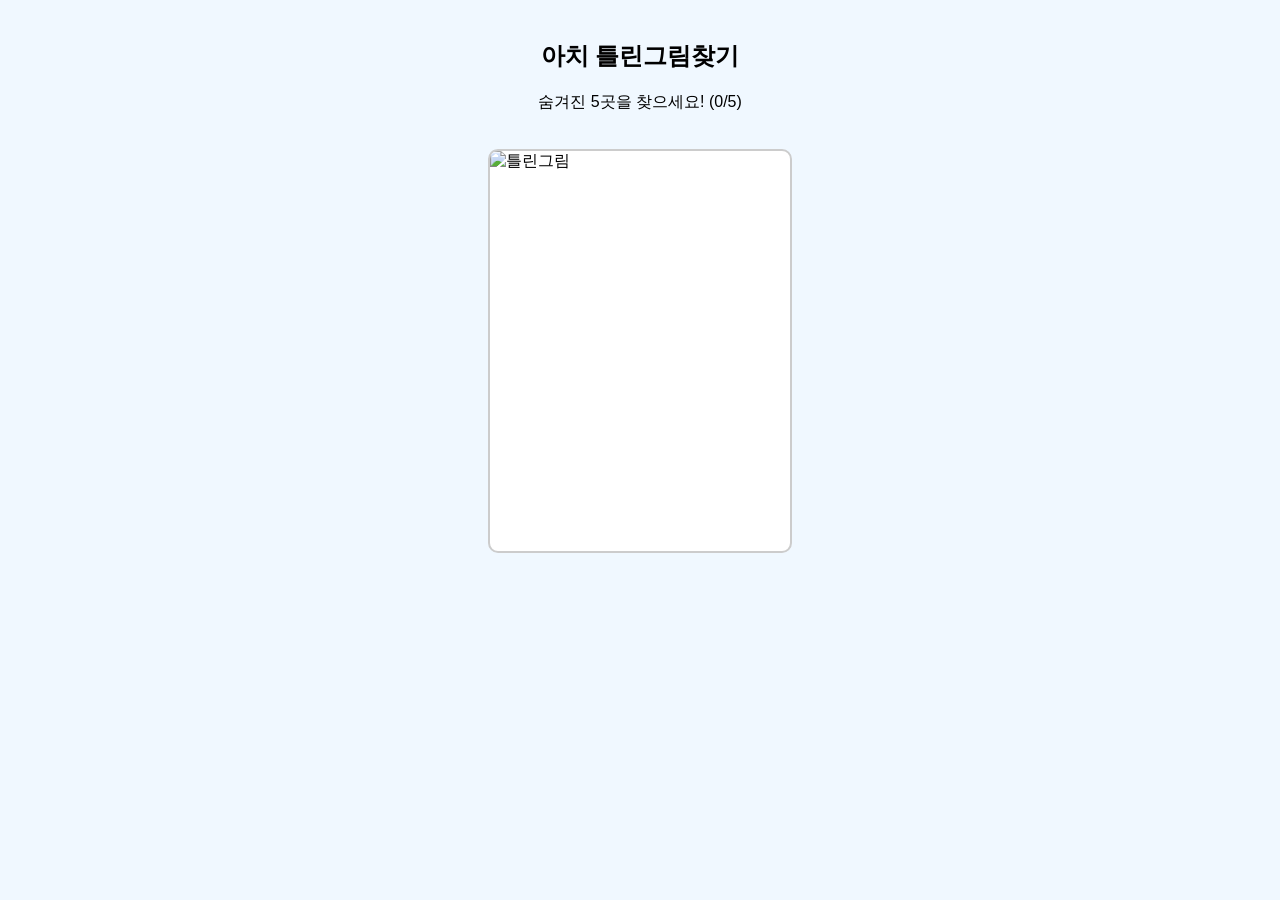
==== donghae.html @ fc016083 "Create donghae.html" ====
<!DOCTYPE html>
<html lang="ko">
<head>
    <meta charset="UTF-8">
    <title>동해 미션</title>
    <link rel="stylesheet" href="css/style.css">
</head>
<body>
    <div class="mission-header">
        <h2>아치 틀린그림찾기</h2>
        <p>숨겨진 5곳을 찾으세요! (<span id="score">0</span>/5)</p>
    </div>
    <div class="game-board diff-board" id="board">
        <img src="assets/archi.png" alt="틀린그림">
    </div>
    <script src="js/progress.js"></script>
    <script src="js/donghae.js"></script>
</body>
</html>
---- css/style.css ----
/* 공통 스타일 */
body { font-family: sans-serif; background: #f0f8ff; margin: 0; padding: 20px; display: flex; flex-direction: column; align-items: center; user-select: none; }
h1 { color: #004b87; }
.mission-header { text-align: center; margin-bottom: 20px; }
.btn { padding: 10px 20px; background: #004b87; color: white; text-decoration: none; border-radius: 5px; font-weight: bold; cursor: pointer; border: none; }

/* 허브(지도) 스타일 */
.map-container { position: relative; width: 300px; height: 400px; background: #e0f0ff; border: 2px solid #004b87; border-radius: 10px; margin-top: 20px; }
.pin { position: absolute; width: 60px; height: 30px; background: white; border: 2px solid #004b87; border-radius: 15px; text-align: center; line-height: 26px; cursor: pointer; font-size: 14px; font-weight: bold; text-decoration: none; color: black; }
.pin.done { background: #004b87; color: white; }
#pin-seohae { top: 100px; left: 30px; }
#pin-donghae { top: 80px; right: 30px; }
#pin-jungbu { top: 160px; left: 100px; }
#pin-namhae { bottom: 80px; left: 120px; }
#pin-jeju { bottom: 20px; left: 80px; }

/* 공통 게임 보드 */
.game-board { position: relative; background: white; border: 2px solid #ccc; border-radius: 10px; overflow: hidden; }

/* 중부: 카드 짝맞추기 */
.grid-jungbu { display: grid; grid-template-columns: repeat(4, 1fr); gap: 10px; padding: 10px; }
.card { width: 70px; height: 100px; background: #004b87; cursor: pointer; border-radius: 5px; background-image: url('../assets/archi.png'); background-size: cover; display: flex; justify-content: center; align-items: center; }
.card img { width: 100%; height: 100%; display: none; }
.card.flipped { background: white; }
.card.flipped img { display: block; }

/* 서해: 두더지 잡기 */
.grid-seohae { display: grid; grid-template-columns: repeat(3, 1fr); gap: 10px; padding: 10px; width: 300px; height: 300px; }
.hole { background: #ddd; border-radius: 50%; position: relative; cursor: pointer; overflow: hidden; }
.mole { width: 100%; height: 100%; background-size: contain; background-repeat: no-repeat; background-position: center; position: absolute; bottom: -100%; transition: bottom 0.2s; pointer-events: none; }
.mole.up { bottom: 0; pointer-events: auto; }

/* 남해: 퍼즐 맞추기 */
.grid-namhae { display: grid; grid-template-columns: repeat(3, 1fr); width: 300px; height: 300px; border: 2px solid #333; }
.puzzle-piece { width: 100px; height: 100px; background-image: url('../assets/archi.png'); background-size: 300px 300px; cursor: pointer; box-sizing: border-box; border: 1px solid white; }
.puzzle-piece.selected { border: 3px solid red; z-index: 10; }

/* 제주: 낙하물 받기 */
.catch-board { width: 300px; height: 400px; position: relative; background: #e0f7fa; }
.basket { width: 60px; height: 40px; background: #004b87; position: absolute; bottom: 10px; left: 120px; border-radius: 0 0 10px 10px; }
.falling-item { width: 30px; height: 30px; position: absolute; font-size: 24px; text-align: center; line-height: 30px; }

/* 동해: 틀린그림찾기 */
.diff-board { width: 300px; height: 400px; cursor: crosshair; }
.diff-board img { width: 100%; height: 100%; pointer-events: none; }
.marker { position: absolute; width: 30px; height: 30px; border: 3px solid red; border-radius: 50%; transform: translate(-50%, -50%); pointer-events: none; }
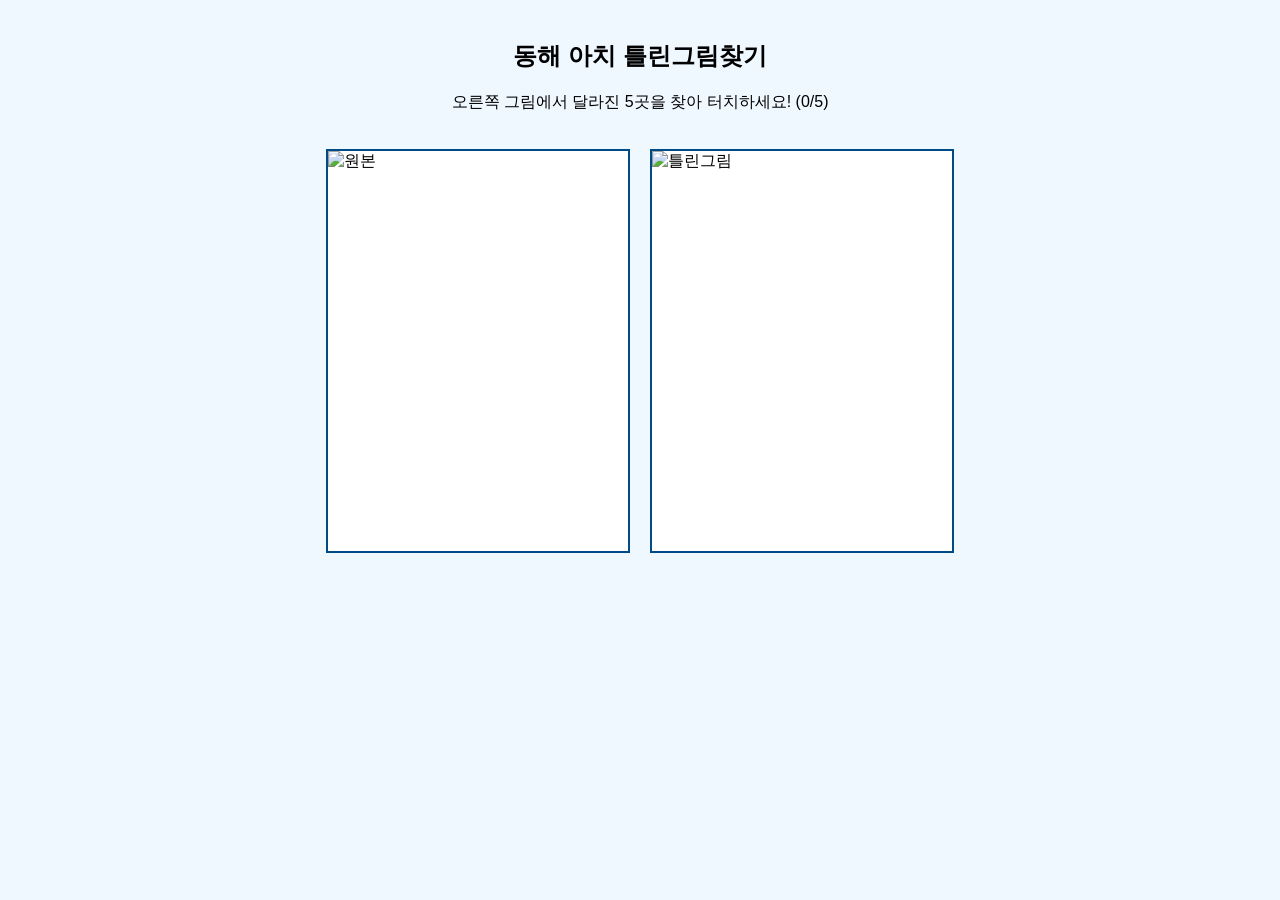
==== commit cd9ab86a: "Update donghae.html" ====
--- a/donghae.html
+++ b/donghae.html
@@ -7,11 +7,16 @@
 </head>
 <body>
     <div class="mission-header">
-        <h2>아치 틀린그림찾기</h2>
-        <p>숨겨진 5곳을 찾으세요! (<span id="score">0</span>/5)</p>
+        <h2>동해 아치 틀린그림찾기</h2>
+        <p>오른쪽 그림에서 달라진 5곳을 찾아 터치하세요! (<span id="score">0</span>/5)</p>
     </div>
-    <div class="game-board diff-board" id="board">
-        <img src="assets/archi.png" alt="틀린그림">
+    <div class="diff-container">
+        <div class="diff-board">
+            <img src="assets/donghae_archi_1.png" alt="원본">
+        </div>
+        <div class="diff-board target" id="board">
+            <img src="assets/donghae_archi_2.png" alt="틀린그림">
+        </div>
     </div>
     <script src="js/progress.js"></script>
     <script src="js/donghae.js"></script>
--- a/css/style.css
+++ b/css/style.css
@@ -14,33 +14,38 @@
 #pin-namhae { bottom: 80px; left: 120px; }
 #pin-jeju { bottom: 20px; left: 80px; }
 
-/* 공통 게임 보드 */
-.game-board { position: relative; background: white; border: 2px solid #ccc; border-radius: 10px; overflow: hidden; }
+/* 서해: 소금빵 두더지 잡기 & 서해 아치 망치 */
+.grid-seohae { display: grid; grid-template-columns: repeat(3, 1fr); gap: 10px; padding: 10px; width: 300px; height: 300px; border: 2px solid #004b87; background: #fff; cursor: none; overflow: hidden; position: relative;}
+.hole { background: #ddd; border-radius: 50%; position: relative; overflow: hidden; }
+.mole { width: 100%; height: 100%; background-size: cover; background-repeat: no-repeat; background-position: center; position: absolute; bottom: -100%; transition: bottom 0.2s; pointer-events: none; }
+.mole.up { bottom: 0; pointer-events: auto; cursor: none; }
+#hammer { position: absolute; width: 80px; height: 80px; background-image: url('../assets/seohae_archi.png'); background-size: contain; background-repeat: no-repeat; pointer-events: none; z-index: 9999; display: none; transform-origin: bottom left; margin-top: -40px; margin-left: -20px; }
+.hit-animation { animation: smash 0.15s ease-out; }
+@keyframes smash { 0% { transform: rotate(0deg); } 50% { transform: rotate(-60deg); } 100% { transform: rotate(0deg); } }
 
-/* 중부: 카드 짝맞추기 */
-.grid-jungbu { display: grid; grid-template-columns: repeat(4, 1fr); gap: 10px; padding: 10px; }
-.card { width: 70px; height: 100px; background: #004b87; cursor: pointer; border-radius: 5px; background-image: url('../assets/archi.png'); background-size: cover; display: flex; justify-content: center; align-items: center; }
-.card img { width: 100%; height: 100%; display: none; }
-.card.flipped { background: white; }
-.card.flipped img { display: block; }
+/* 동해: 2분할 틀린그림찾기 */
+.diff-container { display: flex; gap: 20px; justify-content: center; max-width: 100%; flex-wrap: wrap; }
+.diff-board { width: 300px; height: 400px; position: relative; border: 2px solid #004b87; background: white; overflow: hidden; }
+.diff-board img { width: 100%; height: 100%; object-fit: contain; pointer-events: none; }
+.diff-board.target { cursor: crosshair; }
+.marker { position: absolute; width: 40px; height: 40px; border: 4px solid #ff4757; border-radius: 50%; transform: translate(-50%, -50%); pointer-events: none; }
 
-/* 서해: 두더지 잡기 */
-.grid-seohae { display: grid; grid-template-columns: repeat(3, 1fr); gap: 10px; padding: 10px; width: 300px; height: 300px; }
-.hole { background: #ddd; border-radius: 50%; position: relative; cursor: pointer; overflow: hidden; }
-.mole { width: 100%; height: 100%; background-size: contain; background-repeat: no-repeat; background-position: center; position: absolute; bottom: -100%; transition: bottom 0.2s; pointer-events: none; }
-.mole.up { bottom: 0; pointer-events: auto; }
-
-/* 남해: 퍼즐 맞추기 */
+/* 남해: 남해 아치 퍼즐 맞추기 */
 .grid-namhae { display: grid; grid-template-columns: repeat(3, 1fr); width: 300px; height: 300px; border: 2px solid #333; }
-.puzzle-piece { width: 100px; height: 100px; background-image: url('../assets/archi.png'); background-size: 300px 300px; cursor: pointer; box-sizing: border-box; border: 1px solid white; }
+.puzzle-piece { width: 100px; height: 100px; background-image: url('../assets/namhae_archi.png'); background-size: 300px 300px; cursor: pointer; box-sizing: border-box; border: 1px solid white; }
 .puzzle-piece.selected { border: 3px solid red; z-index: 10; }
 
-/* 제주: 낙하물 받기 */
-.catch-board { width: 300px; height: 400px; position: relative; background: #e0f7fa; }
-.basket { width: 60px; height: 40px; background: #004b87; position: absolute; bottom: 10px; left: 120px; border-radius: 0 0 10px 10px; }
+/* 제주: 제주 아치 바구니 낙하물 받기 */
+.catch-board { width: 300px; height: 400px; position: relative; background: #e0f7fa; border: 2px solid #004b87; overflow: hidden; cursor: none; }
+.basket { width: 80px; height: 80px; background-image: url('../assets/jeju_archi.png'); background-size: contain; background-position: bottom center; background-repeat: no-repeat; position: absolute; bottom: 0; left: 110px; }
 .falling-item { width: 30px; height: 30px; position: absolute; font-size: 24px; text-align: center; line-height: 30px; }
 
-/* 동해: 틀린그림찾기 */
-.diff-board { width: 300px; height: 400px; cursor: crosshair; }
-.diff-board img { width: 100%; height: 100%; pointer-events: none; }
-.marker { position: absolute; width: 30px; height: 30px; border: 3px solid red; border-radius: 50%; transform: translate(-50%, -50%); pointer-events: none; }
+/* 중부: 5지역 아치 카드 10장 짝맞추기 */
+.grid-jungbu { display: grid; grid-template-columns: repeat(5, 1fr); gap: 10px; padding: 10px; max-width: 500px; margin: 0 auto; }
+.card { width: 70px; height: 100px; background: #004b87; cursor: pointer; border-radius: 5px; display: flex; justify-content: center; align-items: center; position: relative; border: 2px solid #004b87; }
+/* 카드 뒷면 무늬 (원하시는 이미지나 기본 색상) */
+.card::before { content: ""; position: absolute; width: 100%; height: 100%; background-image: url('../assets/jungbu_archi.png'); background-size: cover; opacity: 0.3; }
+.card-face { width: 100%; height: 100%; background-size: contain; background-repeat: no-repeat; background-position: center; border-radius: 5px; display: none; background-color: white; z-index: 2; }
+.card.flipped::before { display: none; }
+.card.flipped { background: white; }
+.card.flipped .card-face { display: block; }
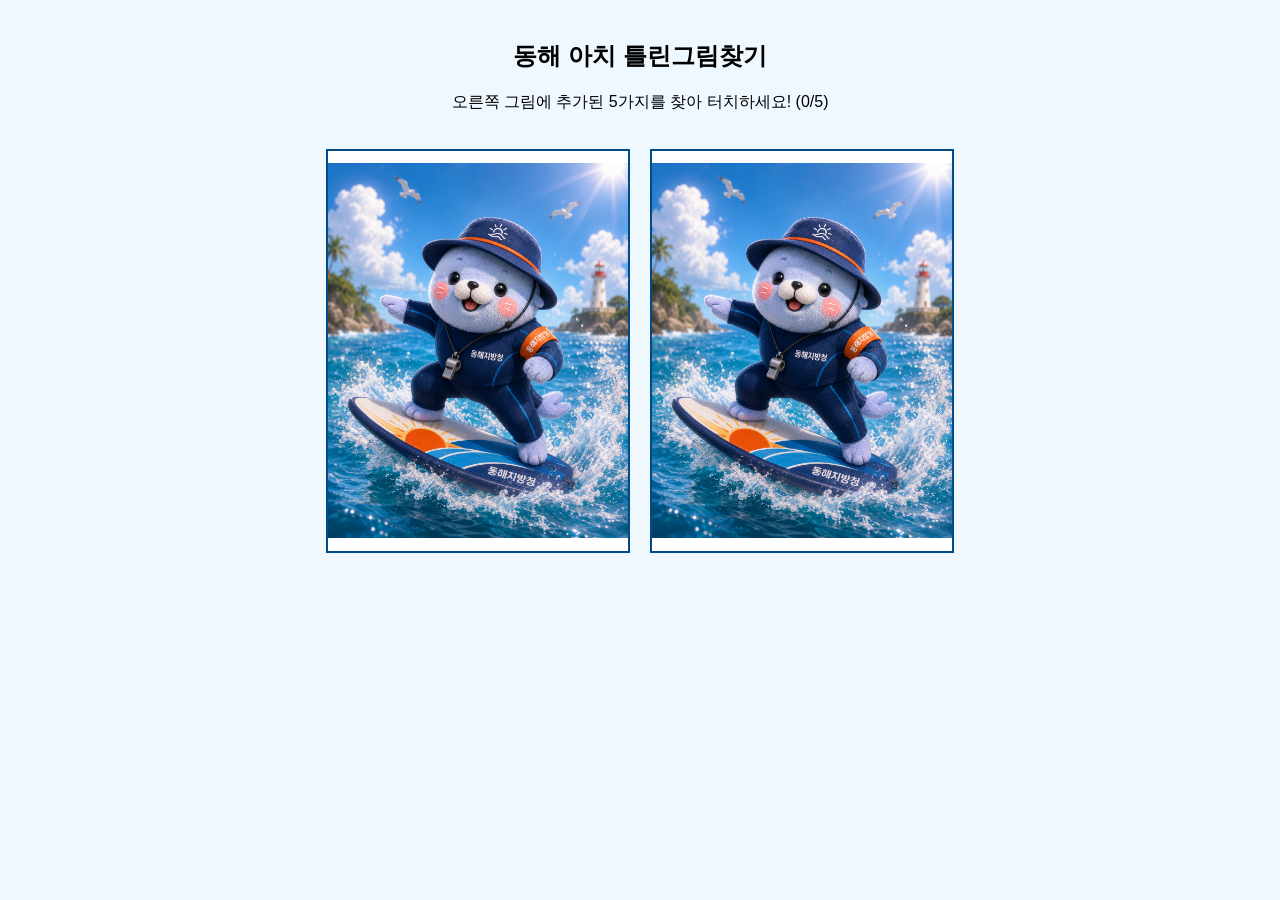
==== commit 2b9c2c87: "Update donghae.html" ====
--- a/donghae.html
+++ b/donghae.html
@@ -8,11 +8,11 @@
 <body>
     <div class="mission-header">
         <h2>동해 아치 틀린그림찾기</h2>
-        <p>오른쪽 그림에서 달라진 5곳을 찾아 터치하세요! (<span id="score">0</span>/5)</p>
+        <p>오른쪽 그림에 추가된 5가지를 찾아 터치하세요! (<span id="score">0</span>/5)</p>
     </div>
     <div class="diff-container">
         <div class="diff-board">
-            <img src="assets/donghae_archi_1.png" alt="원본">
+            <img src="assets/donghae_archi_2.png" alt="원본">
         </div>
         <div class="diff-board target" id="board">
             <img src="assets/donghae_archi_2.png" alt="틀린그림">
--- a/css/style.css
+++ b/css/style.css
@@ -14,38 +14,38 @@
 #pin-namhae { bottom: 80px; left: 120px; }
 #pin-jeju { bottom: 20px; left: 80px; }
 
-/* 서해: 소금빵 두더지 잡기 & 서해 아치 망치 */
+/* 서해: 소금빵 두더지 잡기 & 먹는 모션 */
 .grid-seohae { display: grid; grid-template-columns: repeat(3, 1fr); gap: 10px; padding: 10px; width: 300px; height: 300px; border: 2px solid #004b87; background: #fff; cursor: none; overflow: hidden; position: relative;}
 .hole { background: #ddd; border-radius: 50%; position: relative; overflow: hidden; }
 .mole { width: 100%; height: 100%; background-size: cover; background-repeat: no-repeat; background-position: center; position: absolute; bottom: -100%; transition: bottom 0.2s; pointer-events: none; }
 .mole.up { bottom: 0; pointer-events: auto; cursor: none; }
-#hammer { position: absolute; width: 80px; height: 80px; background-image: url('../assets/seohae_archi.png'); background-size: contain; background-repeat: no-repeat; pointer-events: none; z-index: 9999; display: none; transform-origin: bottom left; margin-top: -40px; margin-left: -20px; }
-.hit-animation { animation: smash 0.15s ease-out; }
-@keyframes smash { 0% { transform: rotate(0deg); } 50% { transform: rotate(-60deg); } 100% { transform: rotate(0deg); } }
+#eater-cursor { position: absolute; width: 80px; height: 80px; background-image: url('../assets/seohae_archi_1.png'); background-size: contain; background-repeat: no-repeat; pointer-events: none; z-index: 9999; display: none; margin-top: -40px; margin-left: -40px; transform-origin: center; }
+.eat-animation { animation: chomp 0.2s ease-in-out; }
+@keyframes chomp { 0% { transform: scale(1); } 50% { transform: scale(1.4) translateY(10px) rotate(-10deg); } 100% { transform: scale(1); } }
 
-/* 동해: 2분할 틀린그림찾기 */
+/* 동해: 임의의 차이점 추가 틀린그림찾기 */
 .diff-container { display: flex; gap: 20px; justify-content: center; max-width: 100%; flex-wrap: wrap; }
 .diff-board { width: 300px; height: 400px; position: relative; border: 2px solid #004b87; background: white; overflow: hidden; }
 .diff-board img { width: 100%; height: 100%; object-fit: contain; pointer-events: none; }
 .diff-board.target { cursor: crosshair; }
-.marker { position: absolute; width: 40px; height: 40px; border: 4px solid #ff4757; border-radius: 50%; transform: translate(-50%, -50%); pointer-events: none; }
+.fake-diff { position: absolute; cursor: pointer; transform: translate(-50%, -50%); text-shadow: 2px 2px 4px rgba(0,0,0,0.3); }
+.marker { position: absolute; width: 40px; height: 40px; border: 4px solid #ff4757; border-radius: 50%; transform: translate(-50%, -50%); pointer-events: none; z-index: 10; }
 
-/* 남해: 남해 아치 퍼즐 맞추기 */
-.grid-namhae { display: grid; grid-template-columns: repeat(3, 1fr); width: 300px; height: 300px; border: 2px solid #333; }
-.puzzle-piece { width: 100px; height: 100px; background-image: url('../assets/namhae_archi.png'); background-size: 300px 300px; cursor: pointer; box-sizing: border-box; border: 1px solid white; }
-.puzzle-piece.selected { border: 3px solid red; z-index: 10; }
+/* 남해: 남해 아치 빈칸 슬라이딩 퍼즐 */
+.grid-namhae { display: grid; grid-template-columns: repeat(3, 1fr); width: 300px; height: 300px; border: 2px solid #333; background: #ddd; gap: 2px; }
+.puzzle-piece { width: 100%; height: 100%; background-image: url('../assets/namhae_archi_1.png'); background-size: 300px 300px; cursor: pointer; border-radius: 4px; }
+.empty-piece { background: none !important; border: none !important; cursor: default; }
 
-/* 제주: 제주 아치 바구니 낙하물 받기 */
+/* 제주: 제주 누끼 바구니 낙하물 받기 */
 .catch-board { width: 300px; height: 400px; position: relative; background: #e0f7fa; border: 2px solid #004b87; overflow: hidden; cursor: none; }
-.basket { width: 80px; height: 80px; background-image: url('../assets/jeju_archi.png'); background-size: contain; background-position: bottom center; background-repeat: no-repeat; position: absolute; bottom: 0; left: 110px; }
+.basket { width: 80px; height: 80px; background-image: url('../assets/jeju_archi_1.png'); background-size: contain; background-position: bottom center; background-repeat: no-repeat; position: absolute; bottom: 0; left: 110px; }
 .falling-item { width: 30px; height: 30px; position: absolute; font-size: 24px; text-align: center; line-height: 30px; }
 
-/* 중부: 5지역 아치 카드 10장 짝맞추기 */
+/* 중부: 5지역 배경사진 10장 짝맞추기 */
 .grid-jungbu { display: grid; grid-template-columns: repeat(5, 1fr); gap: 10px; padding: 10px; max-width: 500px; margin: 0 auto; }
 .card { width: 70px; height: 100px; background: #004b87; cursor: pointer; border-radius: 5px; display: flex; justify-content: center; align-items: center; position: relative; border: 2px solid #004b87; }
-/* 카드 뒷면 무늬 (원하시는 이미지나 기본 색상) */
 .card::before { content: ""; position: absolute; width: 100%; height: 100%; background-image: url('../assets/jungbu_archi.png'); background-size: cover; opacity: 0.3; }
-.card-face { width: 100%; height: 100%; background-size: contain; background-repeat: no-repeat; background-position: center; border-radius: 5px; display: none; background-color: white; z-index: 2; }
+.card-face { width: 100%; height: 100%; background-size: cover; background-repeat: no-repeat; background-position: center; border-radius: 5px; display: none; background-color: white; z-index: 2; }
 .card.flipped::before { display: none; }
 .card.flipped { background: white; }
 .card.flipped .card-face { display: block; }
